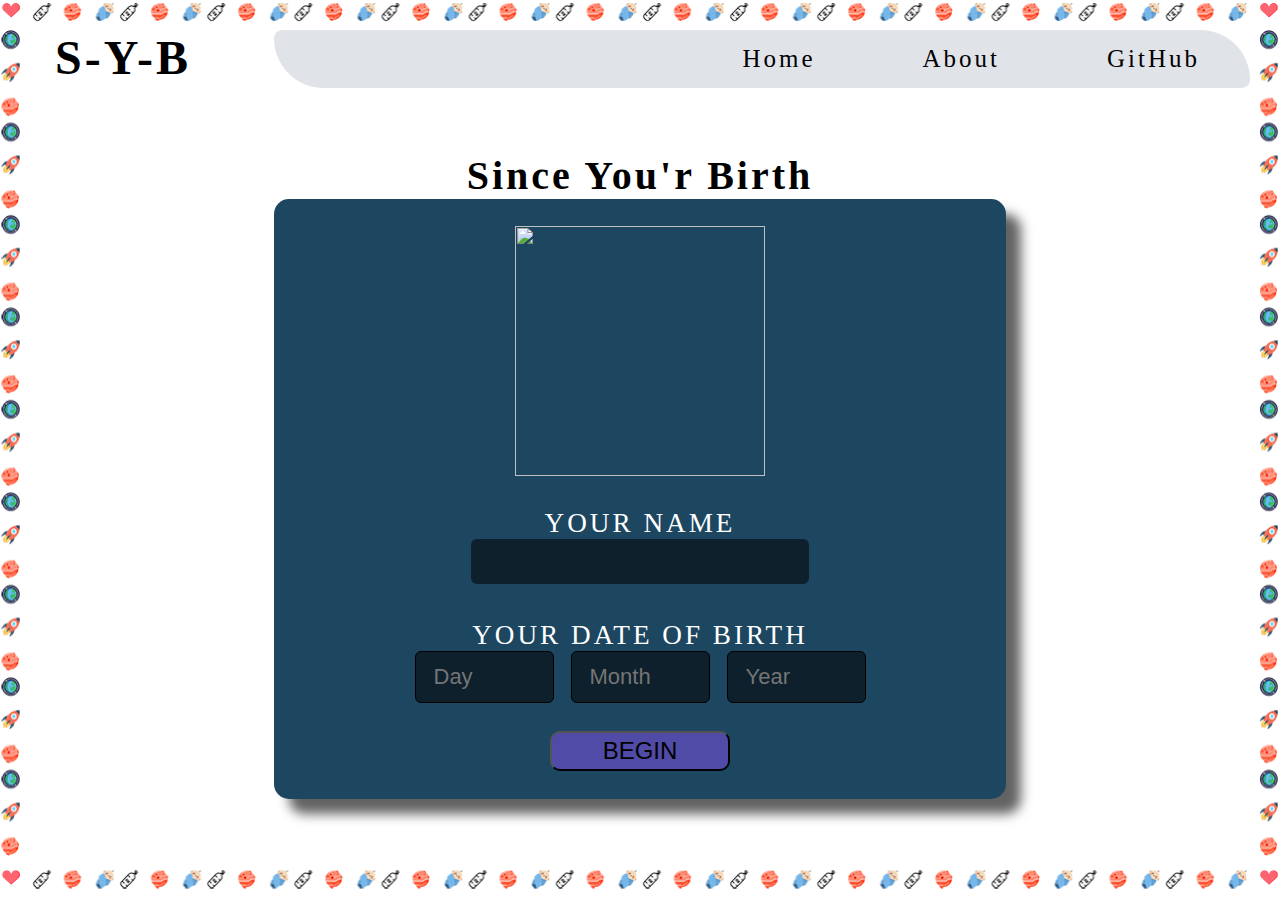
==== index.html @ 3d932462 "Initial commit" ====
<!DOCTYPE html>
<html lang="en">

<head>
    <meta charset="UTF-8">
    <meta http-equiv="X-UA-Compatible" content="IE=edge">
    <meta name="viewport" content="width=device-width, initial-scale=1.0">
    <link rel="stylesheet" href="style.css">
    <link rel="stylesheet" href="responsive.css">

    <title>Document</title>
</head>

<body>
    <div class="border">
        <div class="logo">
            <h1>S-Y-B</h1>

        </div>

        <div class="navbar">
            <nav>
                <ul>
                    <li><a href="index.html">Home</a></li>
                    <li><a href="3about.html">About</a></li>
                    <li><a href="https://github.com/anuraganand123/Group-2-Project-SinceYourBirth.git">GitHub</a></li>
                </ul>
            </nav>
        </div>

        
        <div class="container">
            <section>
                <h1>Since You'r Birth</h1>
                <div class="centerDiv">
                    <!-- Avatar Image -->
                    <div class="imgdiv">
                        <a href='https://www.freepik.com/vectors/people'>
                            <img src="" width="200" height="200" class="imgchange" id="image">
                        </a>
                    </div>
                    <!-- Input Details -->
                    <div class="details">
                        <label>YOUR NAME</label><br>
                        <input type="text" name="" id="nameid" required>
                        <br><br><br>
                        <label>YOUR DATE OF BIRTH</label><br>
                        <!-- <input type="date" name="" required> -->
                        <input autocomplete="off" id="dayid" type="number" max="31" min=1 placeholder="Day"
                            class="date">
                        <input autocomplete="off" id="monthid" type="number" max="12" min=1 placeholder="Month"
                            class="date">
                        <input autocomplete="off" id="yearid" type="number" max="2100" min=1920 placeholder="Year"
                            class="date">
                    </div>
                    <!-- Button -->
                    <button type="button" onclick="myFunction()">BEGIN</button>


                </div>
            </section>
        </div>
        
    </div>

</body>
<script type="text/javascript">
    let image = document.getElementById('image');
    let images = ['img/avatar1.png', 'img/avatar2.png', 'img/avatar3.png', 'img/avatar4.png', 'img/avatar5.png', 'img/avatar6.png', 'img/avatar7.png']
    //let images = ['img/avatar0.svg', 'img/avatar1.svg', 'img/avatar2.svg', 'img/avatar3.svg', 'img/avatar4.svg', 'img/avatar5.svg', 'img/avatar6.svg', 'img/avatar7.svg', 'img/avatar8.svg', 'img/avatar9.svg', 'img/avatar10.svg']
    setInterval(function () {
        let random = Math.floor(Math.random() * 7);
        image.src = images[random];
    }, 1200);

    function myFunction() {
        var a = document.getElementById('dayid').value;
        var b = document.getElementById('monthid').value;
        var c = document.getElementById('yearid').value;
        var d = parseInt(a) + parseInt(b) + parseInt(c);
        console.log(d);
    }



</script>

</html>
---- style.css ----
*{
    margin: 0vh;
    padding: 0vh;
    
}
body{
    margin: 0vh;
    padding: 0vh;
    width: 100%;
    height: 100%;
    user-select: none;
    font-family: 'Bungee', cursive;
    font-family: 'Press Start 2P', cursive;
    letter-spacing: 3px;
    
} 
 .border{
    width: 100%;
    height: auto;
    box-sizing: border-box;
    border: 30px solid transparent;
    border-image: url("img/border1.png") 30 round;
}


 .logo{
    margin: 0px 25px;
    padding: 0px;
    position:absolute;
    font-size: 1.5rem;
    color: rgb(0, 0, 0);
  
}
/*----------------------nav baar start---------------------------------*/
.navbar{
    
    width: 80%;
    float: right;
    
}
nav{
    flex: 1px;
    text-align: right;
    border-radius: 10px 60px 10px 60px;
    background:rgba(88, 104, 129, 0.185);
}

nav ul {
    list-style-type: none;
    margin: 0;
    padding: 0px;
  }

ul li{
    display: inline-block;
    margin: 0px 20px;
    font-size: 25px;
}
nav ul li a {
    display: block;
    color: rgb(0, 0, 0);
    padding: 15px 30px;
    text-decoration: none;
    border-radius: 0px 60px 10px 60px;
    transition: background-color 1.1s ;
  }
  nav ul li a:hover{
    border-radius: 0px 60px 10px 60px;
    background-color: rgba(0, 0, 0, 0.123);
    transition: background-color 1.1s ;
    cursor: pointer;
}
  /*-------------------------nav baar end-------------------------------*/




.container{
    width: 100%;
    height: 100%;  
}

section{
    width: 100%;
    height: 86vh;
    display: flex;
    justify-content: center;
    flex-direction: column;
    align-items: center; 
}

section h1{ 
    font-size:2.5rem; 
    color: rgb(0, 0, 0);
}
.centerDiv{
    width: 60%;
    height: 600px;
    display:flex;
    border-radius: 15px;
    flex-direction: column;  
    align-items: center; 
    justify-content: space-evenly;
    background-color: rgb(29,70,97);
    box-shadow: 15px 15px 12px #0000009d;
    color: white;
    
}

.details{
    margin-top: 0px;
     text-align: center; 
     text-transform: uppercase; 
     
    }

.details label{
    font-size: 1.7rem;
}
.details input {
    padding: 8px;
    color: rgb(255, 255, 255); 
    border: none;
    border-radius: 6px;
    font-size: 25px;
    background-color: rgba(0,0,0,54%);
    }
    
    input:focus{ 
        outline:none; 
    }

.details .date{
    font-size: 22px;
    padding: 12px 18px;
    width: 101px;
    border: 1px solid #000;
    margin-left: 5px;
    margin-right: 5px;
    box-shadow: none;
    
    }


.imgdiv img {
    position:relative;
    width: 250px;
    height: 250px;
    
}

button {
  background-color: rgb(81, 75, 168);
  width: 180px;
  padding: 4px 0;
  border-radius: 10px;
  font-size: 1.5rem;
}

button a{
    color: white;
    text-decoration: none;
}

button:hover {
    cursor: pointer;
  }
---- responsive.css ----
@media only screen and (max-width : 598px){
    .centerDiv{
        width: 90%;
    }   
}

@media only screen and (max-width : 420px){
    .centerDiv{
        width: 90%;       
    }   
}

@media only screen and (max-width : 389px){
    section h1{ 
        font-size:2.1rem; 
        
    }
    .details .date{
        width: 50px;
    }
}

@media only screen and (max-width : 770px){
  
    .details .date{
        width: 70px;
    }

    .navbar{
        width:50%;
    }

    ul li{
        display: block;
        margin: 0px 20px;
        font-size: 25px;
    }
}
@media only screen and (max-width : 615px){
  
    .details .date{
        width: 50px;
    }
}
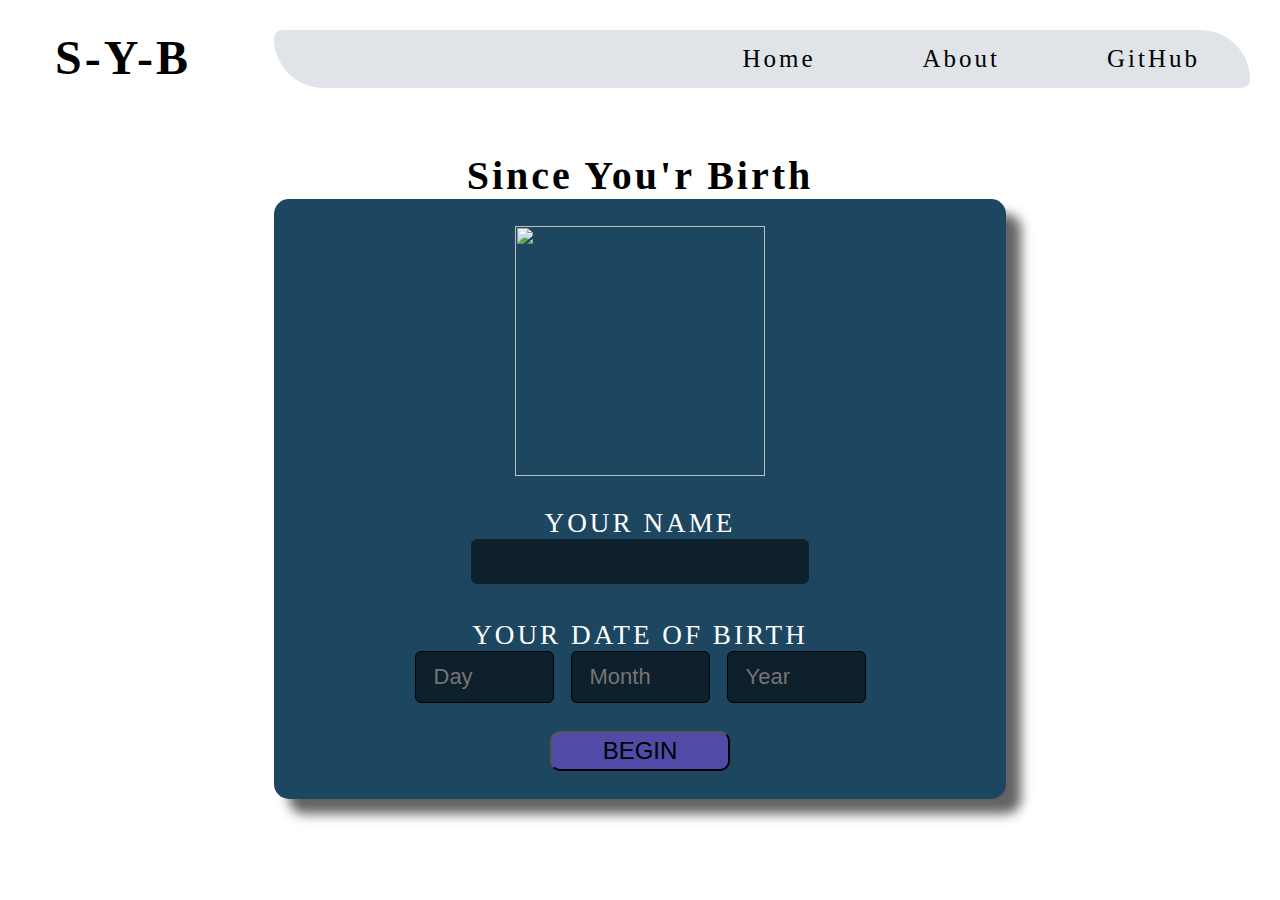
==== commit c2c5e412: "update" ====
--- a/index.html
+++ b/index.html
@@ -5,8 +5,8 @@
     <meta charset="UTF-8">
     <meta http-equiv="X-UA-Compatible" content="IE=edge">
     <meta name="viewport" content="width=device-width, initial-scale=1.0">
-    <link rel="stylesheet" href="style.css">
-    <link rel="stylesheet" href="responsive.css">
+    <link rel="stylesheet" href="css/style.css">
+    <link rel="stylesheet" href="css/responsive.css">
 
     <title>Document</title>
 </head>
@@ -81,8 +81,6 @@
         console.log(d);
     }
 
-
-
 </script>
 
 </html>--- a/css/style.css
+++ b/css/style.css
@@ -0,0 +1,167 @@
+*{
+    margin: 0vh;
+    padding: 0vh;
+    
+}
+body{
+    margin: 0vh;
+    padding: 0vh;
+    width: 100%;
+    height: 100%;
+    user-select: none;
+    font-family: 'Bungee', cursive;
+    font-family: 'Press Start 2P', cursive;
+    letter-spacing: 3px;
+    
+} 
+ .border{
+    width: 100%;
+    height: auto;
+    box-sizing: border-box;
+    border: 30px solid transparent;
+    border-image: url("border1.png") 30 round;
+}
+
+
+ .logo{
+    margin: 0px 25px;
+    padding: 0px;
+    position:absolute;
+    font-size: 1.5rem;
+    color: rgb(0, 0, 0);
+  
+}
+/*----------------------nav baar start---------------------------------*/
+.navbar{
+    
+    width: 80%;
+    float: right;
+    
+}
+nav{
+    flex: 1px;
+    text-align: right;
+    border-radius: 10px 60px 10px 60px;
+    background:rgba(88, 104, 129, 0.185);
+}
+
+nav ul {
+    list-style-type: none;
+    margin: 0;
+    padding: 0px;
+  }
+
+ul li{
+    display: inline-block;
+    margin: 0px 20px;
+    font-size: 25px;
+}
+nav ul li a {
+    display: block;
+    color: rgb(0, 0, 0);
+    padding: 15px 30px;
+    text-decoration: none;
+    border-radius: 0px 60px 10px 60px;
+    transition: background-color 1.1s ;
+  }
+  nav ul li a:hover{
+    border-radius: 0px 60px 10px 60px;
+    background-color: rgba(0, 0, 0, 0.123);
+    transition: background-color 1.1s ;
+    cursor: pointer;
+}
+  /*-------------------------nav baar end-------------------------------*/
+
+
+
+
+.container{
+    width: 100%;
+    height: 100%;  
+}
+
+section{
+    width: 100%;
+    height: 86vh;
+    display: flex;
+    justify-content: center;
+    flex-direction: column;
+    align-items: center; 
+}
+
+section h1{ 
+    font-size:2.5rem; 
+    color: rgb(0, 0, 0);
+}
+.centerDiv{
+    width: 60%;
+    height: 600px;
+    display:flex;
+    border-radius: 15px;
+    flex-direction: column;  
+    align-items: center; 
+    justify-content: space-evenly;
+    background-color: rgb(29,70,97);
+    box-shadow: 15px 15px 12px #0000009d;
+    color: white;
+    
+}
+
+.details{
+    margin-top: 0px;
+     text-align: center; 
+     text-transform: uppercase; 
+     
+    }
+
+.details label{
+    font-size: 1.7rem;
+}
+.details input {
+    padding: 8px;
+    color: rgb(255, 255, 255); 
+    border: none;
+    border-radius: 6px;
+    font-size: 25px;
+    background-color: rgba(0,0,0,54%);
+    }
+    
+    input:focus{ 
+        outline:none; 
+    }
+
+.details .date{
+    font-size: 22px;
+    padding: 12px 18px;
+    width: 101px;
+    border: 1px solid #000;
+    margin-left: 5px;
+    margin-right: 5px;
+    box-shadow: none;
+    
+    }
+
+
+.imgdiv img {
+    position:relative;
+    width: 250px;
+    height: 250px;
+    
+}
+
+button {
+  background-color: rgb(81, 75, 168);
+  width: 180px;
+  padding: 4px 0;
+  border-radius: 10px;
+  font-size: 1.5rem;
+}
+
+button a{
+    color: white;
+    text-decoration: none;
+}
+
+button:hover {
+    cursor: pointer;
+  }
--- a/css/responsive.css
+++ b/css/responsive.css
@@ -0,0 +1,44 @@
+@media only screen and (max-width : 598px){
+    .centerDiv{
+        width: 90%;
+    }   
+}
+
+@media only screen and (max-width : 420px){
+    .centerDiv{
+        width: 90%;       
+    }   
+}
+
+@media only screen and (max-width : 389px){
+    section h1{ 
+        font-size:2.1rem; 
+        
+    }
+    .details .date{
+        width: 50px;
+    }
+}
+
+@media only screen and (max-width : 770px){
+  
+    .details .date{
+        width: 70px;
+    }
+
+    .navbar{
+        width:50%;
+    }
+
+    ul li{
+        display: block;
+        margin: 0px 20px;
+        font-size: 25px;
+    }
+}
+@media only screen and (max-width : 615px){
+  
+    .details .date{
+        width: 50px;
+    }
+}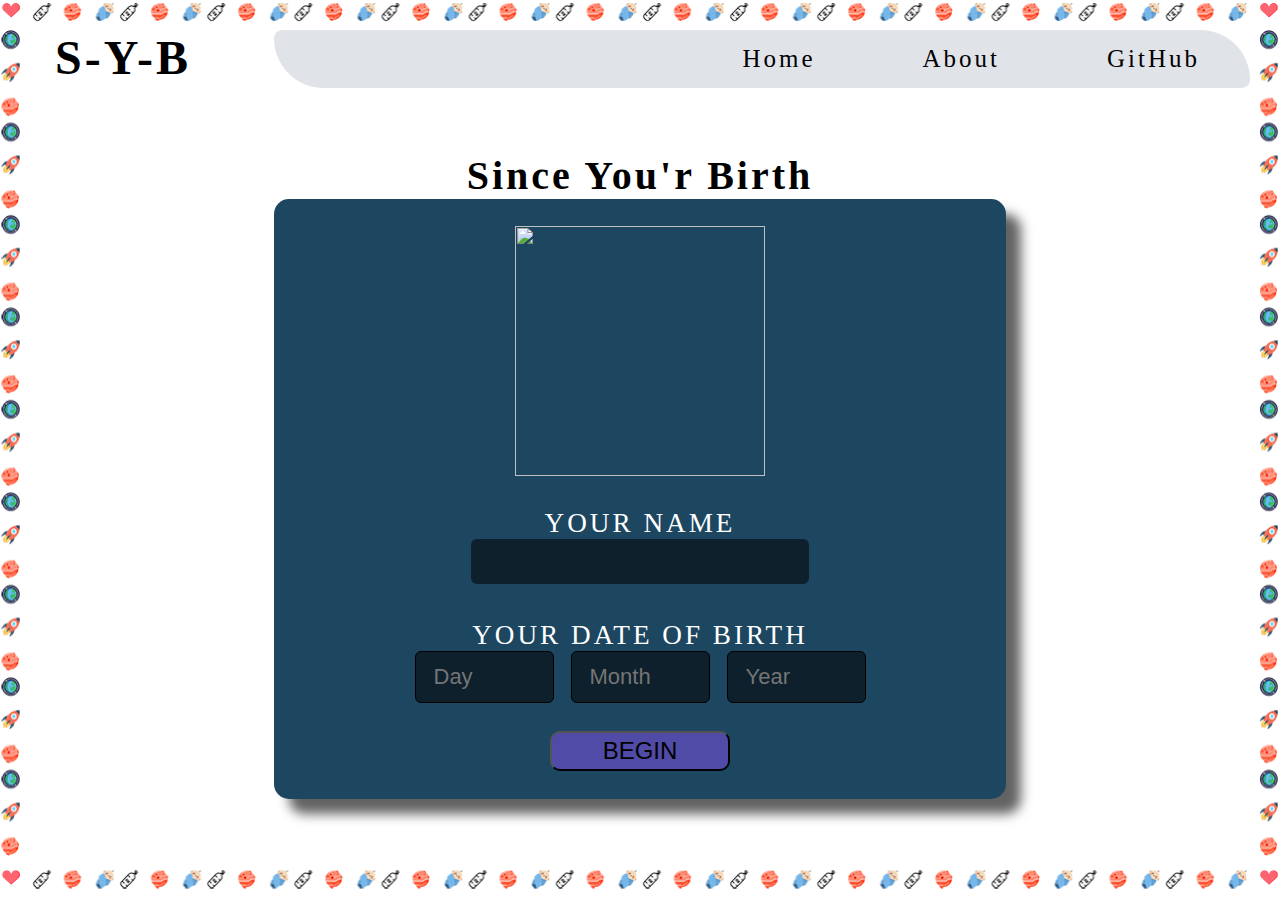
==== commit a47f1a4c: "update" ====
--- a/index.html
+++ b/index.html
@@ -5,9 +5,8 @@
     <meta charset="UTF-8">
     <meta http-equiv="X-UA-Compatible" content="IE=edge">
     <meta name="viewport" content="width=device-width, initial-scale=1.0">
-    <link rel="stylesheet" href="css/style.css">
-    <link rel="stylesheet" href="css/responsive.css">
-
+    <link rel="stylesheet" href="style.css">
+    <link rel="stylesheet" href="responsive.css">
     <title>Document</title>
 </head>
 
--- a/style.css
+++ b/style.css
@@ -0,0 +1,167 @@
+*{
+    margin: 0vh;
+    padding: 0vh;
+    
+}
+body{
+    margin: 0vh;
+    padding: 0vh;
+    width: 100%;
+    height: 100%;
+    user-select: none;
+    font-family: 'Bungee', cursive;
+    font-family: 'Press Start 2P', cursive;
+    letter-spacing: 3px;
+    
+} 
+ .border{
+    width: 100%;
+    height: auto;
+    box-sizing: border-box;
+    border: 30px solid transparent;
+    border-image: url("img/border1.png") 30 round;
+}
+
+
+ .logo{
+    margin: 0px 25px;
+    padding: 0px;
+    position:absolute;
+    font-size: 1.5rem;
+    color: rgb(0, 0, 0);
+  
+}
+/*----------------------nav baar start---------------------------------*/
+.navbar{
+    
+    width: 80%;
+    float: right;
+    
+}
+nav{
+    flex: 1px;
+    text-align: right;
+    border-radius: 10px 60px 10px 60px;
+    background:rgba(88, 104, 129, 0.185);
+}
+
+nav ul {
+    list-style-type: none;
+    margin: 0;
+    padding: 0px;
+  }
+
+ul li{
+    display: inline-block;
+    margin: 0px 20px;
+    font-size: 25px;
+}
+nav ul li a {
+    display: block;
+    color: rgb(0, 0, 0);
+    padding: 15px 30px;
+    text-decoration: none;
+    border-radius: 0px 60px 10px 60px;
+    transition: background-color 1.1s ;
+  }
+  nav ul li a:hover{
+    border-radius: 0px 60px 10px 60px;
+    background-color: rgba(0, 0, 0, 0.123);
+    transition: background-color 1.1s ;
+    cursor: pointer;
+}
+  /*-------------------------nav baar end-------------------------------*/
+
+
+
+
+.container{
+    width: 100%;
+    height: 100%;  
+}
+
+section{
+    width: 100%;
+    height: 86vh;
+    display: flex;
+    justify-content: center;
+    flex-direction: column;
+    align-items: center; 
+}
+
+section h1{ 
+    font-size:2.5rem; 
+    color: rgb(0, 0, 0);
+}
+.centerDiv{
+    width: 60%;
+    height: 600px;
+    display:flex;
+    border-radius: 15px;
+    flex-direction: column;  
+    align-items: center; 
+    justify-content: space-evenly;
+    background-color: rgb(29,70,97);
+    box-shadow: 15px 15px 12px #0000009d;
+    color: white;
+    
+}
+
+.details{
+    margin-top: 0px;
+     text-align: center; 
+     text-transform: uppercase; 
+     
+    }
+
+.details label{
+    font-size: 1.7rem;
+}
+.details input {
+    padding: 8px;
+    color: rgb(255, 255, 255); 
+    border: none;
+    border-radius: 6px;
+    font-size: 25px;
+    background-color: rgba(0,0,0,54%);
+    }
+    
+    input:focus{ 
+        outline:none; 
+    }
+
+.details .date{
+    font-size: 22px;
+    padding: 12px 18px;
+    width: 101px;
+    border: 1px solid #000;
+    margin-left: 5px;
+    margin-right: 5px;
+    box-shadow: none;
+    
+    }
+
+
+.imgdiv img {
+    position:relative;
+    width: 250px;
+    height: 250px;
+    
+}
+
+button {
+  background-color: rgb(81, 75, 168);
+  width: 180px;
+  padding: 4px 0;
+  border-radius: 10px;
+  font-size: 1.5rem;
+}
+
+button a{
+    color: white;
+    text-decoration: none;
+}
+
+button:hover {
+    cursor: pointer;
+  }
--- a/responsive.css
+++ b/responsive.css
@@ -0,0 +1,44 @@
+@media only screen and (max-width : 598px){
+    .centerDiv{
+        width: 90%;
+    }   
+}
+
+@media only screen and (max-width : 420px){
+    .centerDiv{
+        width: 90%;       
+    }   
+}
+
+@media only screen and (max-width : 389px){
+    section h1{ 
+        font-size:2.1rem; 
+        
+    }
+    .details .date{
+        width: 50px;
+    }
+}
+
+@media only screen and (max-width : 770px){
+  
+    .details .date{
+        width: 70px;
+    }
+
+    .navbar{
+        width:50%;
+    }
+
+    ul li{
+        display: block;
+        margin: 0px 20px;
+        font-size: 25px;
+    }
+}
+@media only screen and (max-width : 615px){
+  
+    .details .date{
+        width: 50px;
+    }
+}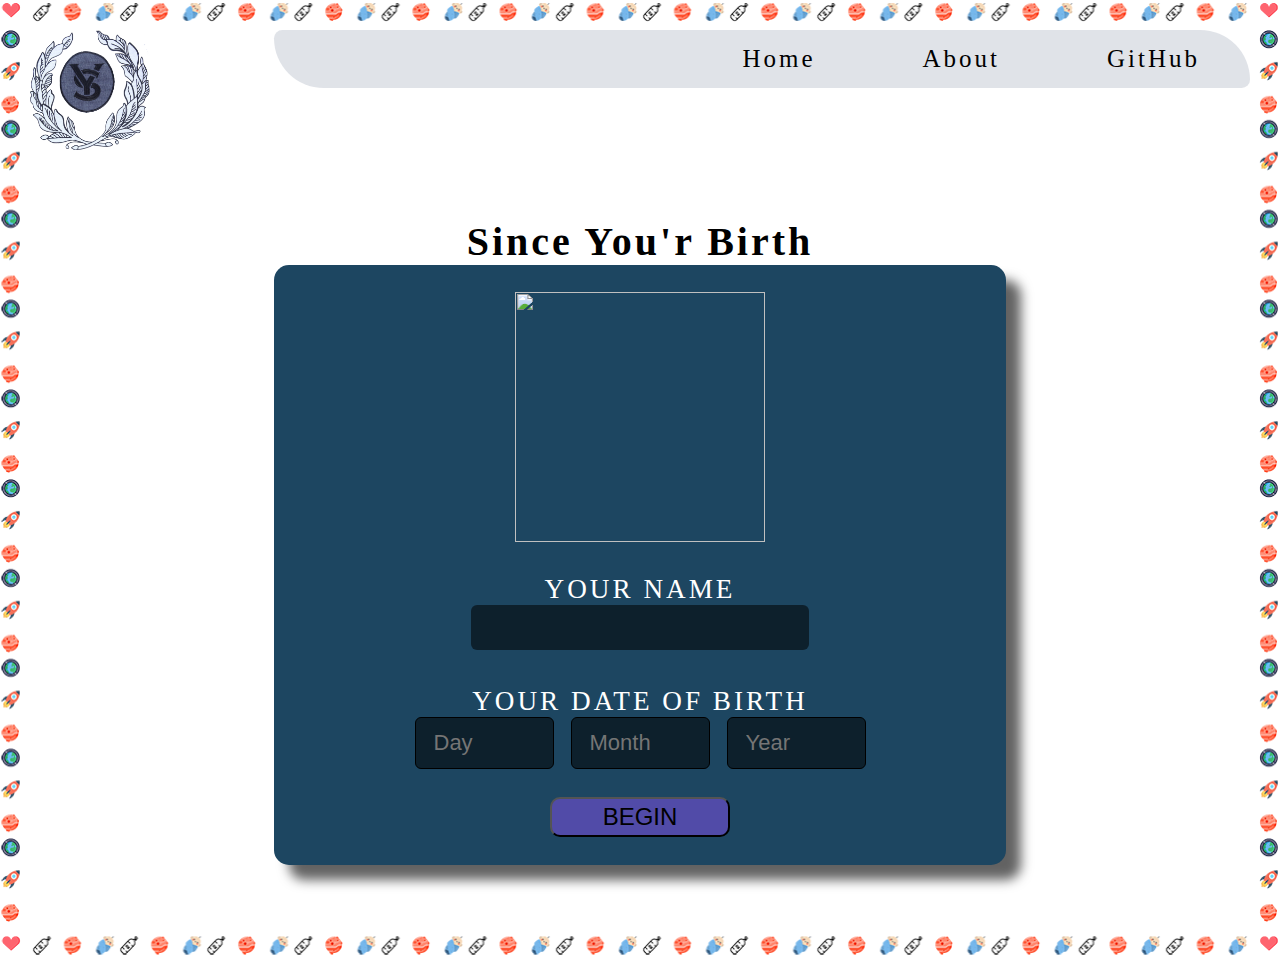
==== commit bd72d5e4: "added logo" ====
--- a/index.html
+++ b/index.html
@@ -13,7 +13,7 @@
 <body>
     <div class="border">
         <div class="logo">
-            <h1>S-Y-B</h1>
+            <img src="./img/syb-logo copy.png" alt="logo" srcset="">
 
         </div>
 
--- a/style.css
+++ b/style.css
@@ -24,12 +24,18 @@
 
 
  .logo{
-    margin: 0px 25px;
+     display: inline;
+    /* margin: 0px 25px;
     padding: 0px;
     position:absolute;
     font-size: 1.5rem;
-    color: rgb(0, 0, 0);
+    color: rgb(0, 0, 0); */
   
+}
+.logo img{
+    /* margin: 15%; */
+    width: 120px;
+    height: 120px;
 }
 /*----------------------nav baar start---------------------------------*/
 .navbar{
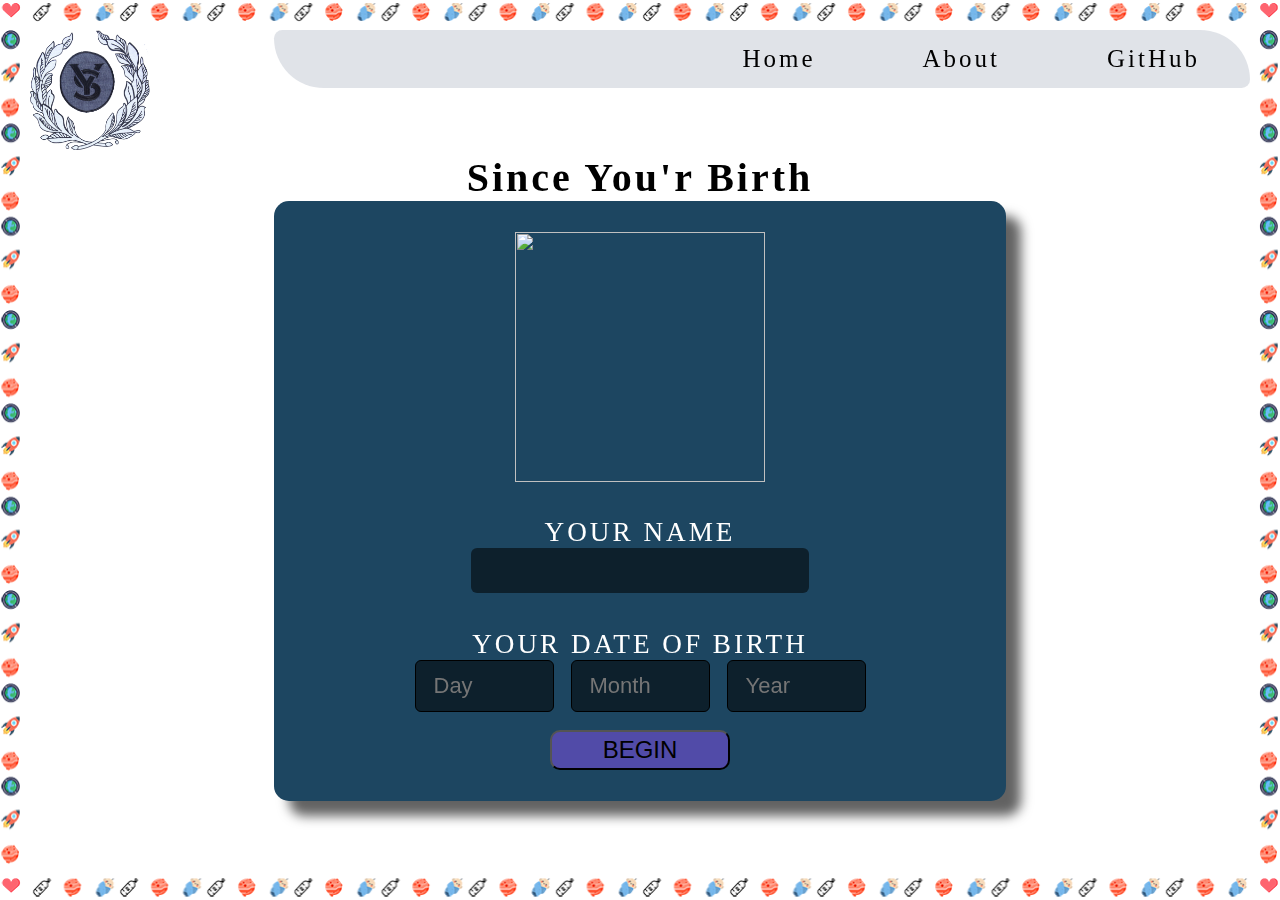
==== commit a6c8e7aa: "worked on responsiveness, and hidden border in mobile view" ====
--- a/index.html
+++ b/index.html
@@ -21,13 +21,13 @@
             <nav>
                 <ul>
                     <li><a href="index.html">Home</a></li>
-                    <li><a href="3about.html">About</a></li>
-                    <li><a href="https://github.com/anuraganand123/Group-2-Project-SinceYourBirth.git">GitHub</a></li>
+                    <li><a href="aboutus.html">About</a></li>
+                    <li><a href="https://github.com/satyam2337/NEW-Group-2-Since-Your-Birth.git">GitHub</a></li>
                 </ul>
             </nav>
         </div>
 
-        
+
         <div class="container">
             <section>
                 <h1>Since You'r Birth</h1>
@@ -40,29 +40,33 @@
                     </div>
                     <!-- Input Details -->
                     <div class="details">
-                        <label>YOUR NAME</label><br>
-                        <input type="text" name="" id="nameid" required>
-                        <br><br><br>
-                        <label>YOUR DATE OF BIRTH</label><br>
-                        <!-- <input type="date" name="" required> -->
-                        <input autocomplete="off" id="dayid" type="number" max="31" min=1 placeholder="Day"
-                            class="date">
-                        <input autocomplete="off" id="monthid" type="number" max="12" min=1 placeholder="Month"
-                            class="date">
-                        <input autocomplete="off" id="yearid" type="number" max="2100" min=1920 placeholder="Year"
-                            class="date">
+                        <form name="myForm" action="/action_page.php" onsubmit="return myFunction()" method="post">
+                            <label>YOUR NAME</label><br>
+                            <input type="text" name="fname" id="nameid" required>
+                            <br><br><br>
+                            <label>YOUR DATE OF BIRTH</label><br>
+                            <!-- <input type="date" name="" required> -->
+                            <input autocomplete="off" id="dayid" type="number" max="31" min=1 placeholder="Day"
+                                class="date">
+                            <input autocomplete="off" id="monthid" type="number" max="12" min=1 placeholder="Month"
+                                class="date">
+                            <input autocomplete="off" id="yearid" type="number" max="2100" min=1920 placeholder="Year"
+                                class="date">
+                            <br><br>
+                            <button type="button" onclick="myFunction()">BEGIN</button>
+                        </form>
                     </div>
-                    <!-- Button -->
-                    <button type="button" onclick="myFunction()">BEGIN</button>
-
-
                 </div>
             </section>
         </div>
-        
+
     </div>
 
 </body>
+
+
+
+
 <script type="text/javascript">
     let image = document.getElementById('image');
     let images = ['img/avatar1.png', 'img/avatar2.png', 'img/avatar3.png', 'img/avatar4.png', 'img/avatar5.png', 'img/avatar6.png', 'img/avatar7.png']
@@ -73,11 +77,21 @@
     }, 1200);
 
     function myFunction() {
-        var a = document.getElementById('dayid').value;
-        var b = document.getElementById('monthid').value;
-        var c = document.getElementById('yearid').value;
-        var d = parseInt(a) + parseInt(b) + parseInt(c);
-        console.log(d);
+        let name = document.forms["myForm"]["nameid"].value;
+        let day = document.forms["myForm"]["dayid"].value;
+        let month = document.forms["myForm"]["monthid"].value;
+        let year = document.forms["myForm"]["yearid"].value;
+        if (name == "") {
+            alert("Name must be filled out");
+            return false;
+        }
+        if (day == "" || month == "" || year == "") {
+            alert("Date Of Birth must be filled out");
+            return false;
+        }
+        else{
+            window.location="detail.html"
+        }
     }
 
 </script>
--- a/style.css
+++ b/style.css
@@ -15,8 +15,9 @@
     
 } 
  .border{
+    position: fixed;
     width: 100%;
-    height: auto;
+    height: 100%;
     box-sizing: border-box;
     border: 30px solid transparent;
     border-image: url("img/border1.png") 30 round;
@@ -88,7 +89,7 @@
 
 section{
     width: 100%;
-    height: 86vh;
+    height: auto;
     display: flex;
     justify-content: center;
     flex-direction: column;
--- a/responsive.css
+++ b/responsive.css
@@ -36,9 +36,36 @@
         font-size: 25px;
     }
 }
-@media only screen and (max-width : 615px){
+@media only screen and (max-width : 653px){
   
     .details .date{
         width: 50px;
     }
+}
+
+@media only screen and (max-width : 375px ){
+  
+    section h1 {
+    font-size: 1.5rem;
+    }
+    #nameid{
+        width:80%
+    }
+    .details .date{
+        width: 40px;
+    }
+    .navbar{
+        display:none;
+    }
+    .imgdiv img {
+        width: 200px;
+        height: 200px;
+        
+    }
+}
+@media only screen and (max-width : 1024px){
+.border{
+    position: relative;
+    border-image: url("*") 30 round;
+}
 }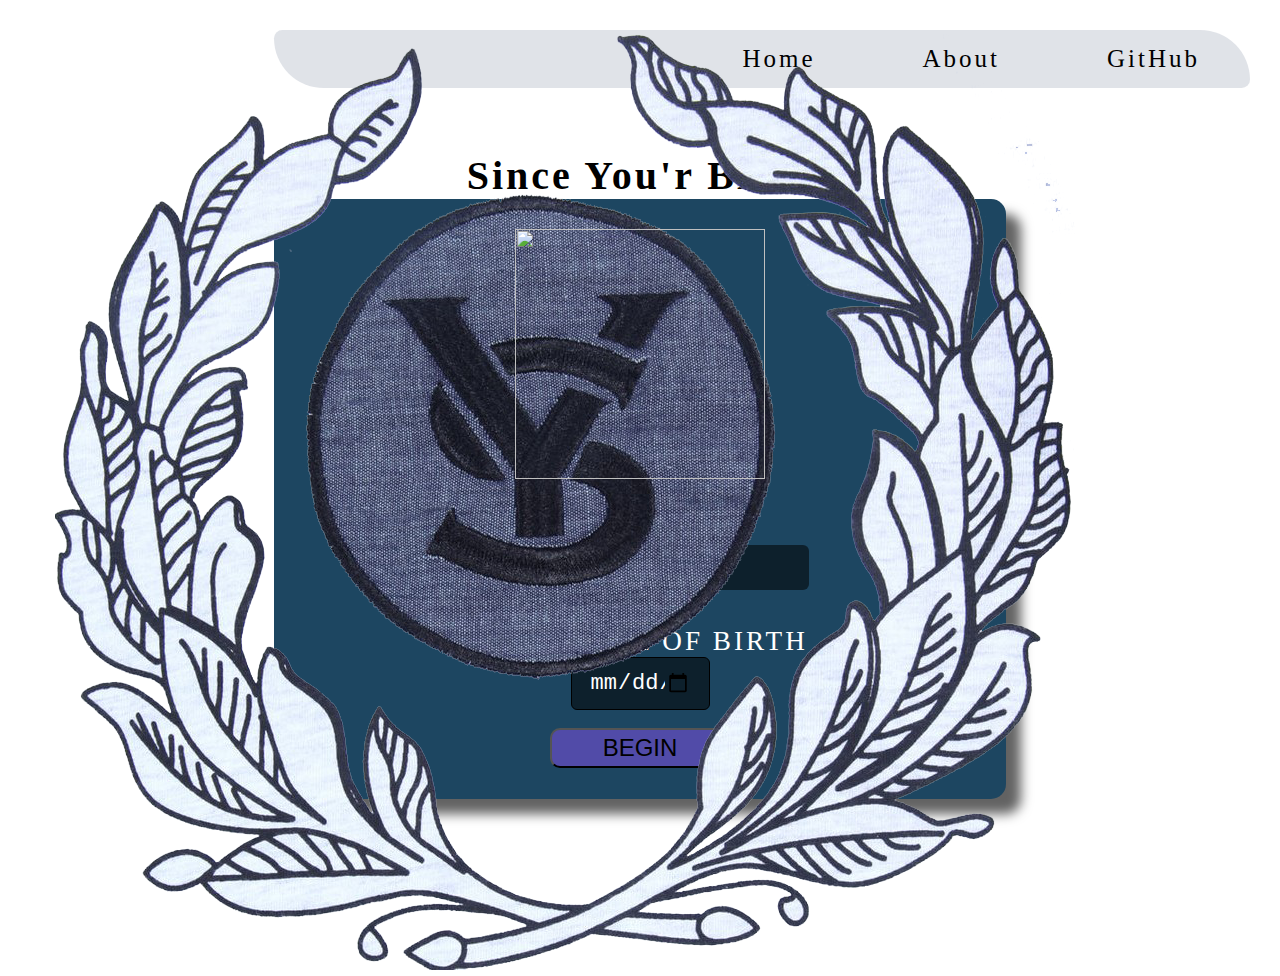
==== commit 1bd121e0: "udated favicon" ====
--- a/index.html
+++ b/index.html
@@ -1,99 +1,76 @@
 <!DOCTYPE html>
 <html lang="en">
+  <head>
+    <meta charset="UTF-8" />
+    <meta http-equiv="X-UA-Compatible" content="IE=edge" />
+    <meta name="viewport" content="width=device-width, initial-scale=1.0" />
+    <link rel="stylesheet" href="css/style.css" />
+    <link rel="stylesheet" href="css/responsive.css" />
+    <title>SinceYourBirth</title>
+    <link rel="icon" href="./img/syb_icon.png" type="image/x-icon">
+  </head>
 
-<head>
-    <meta charset="UTF-8">
-    <meta http-equiv="X-UA-Compatible" content="IE=edge">
-    <meta name="viewport" content="width=device-width, initial-scale=1.0">
-    <link rel="stylesheet" href="style.css">
-    <link rel="stylesheet" href="responsive.css">
-    <title>Document</title>
-</head>
+  <body>
+    <div class="border">
+      <div class="logo">
+        <img src="./img/syb-logo copy.png" alt="logo" srcset="" />
+      </div>
 
-<body>
-    <div class="border">
-        <div class="logo">
-            <img src="./img/syb-logo copy.png" alt="logo" srcset="">
+      <div class="navbar">
+        <nav>
+          <ul>
+            <li><a href="index.html">Home</a></li>
+            <li><a href="aboutus.html">About</a></li>
+            <li>
+              <a
+                href="https://github.com/satyam2337/NEW-Group-2-Since-Your-Birth.git"
+                >GitHub</a
+              >
+            </li>
+          </ul>
+        </nav>
+      </div>
 
-        </div>
+      <div class="container">
+        <section>
+          <h1>Since You'r Birth</h1>
+          <div class="centerDiv">
+            <!-- Avatar Image -->
+            <div class="imgdiv">
+              <a href="https://www.freepik.com/vectors/people">
+                <img
+                  src=""
+                  width="200"
+                  height="200"
+                  class="imgchange"
+                  id="image"
+                />
+              </a>
+            </div>
+            <!-- Input Details -->
+            <div class="details">
+              <form name="myForm" action="index.html" method="GET">
+                <label>YOUR NAME</label><br />
+                <input type="text" name="fname" id="nameid" required />
+                <br /><br /><br />
+                <label>YOUR DATE OF BIRTH</label><br />
+                <!-- <input type="date" name="" required> -->
+                <input type="date" class="date" id="main_date" required />
 
-        <div class="navbar">
-            <nav>
-                <ul>
-                    <li><a href="index.html">Home</a></li>
-                    <li><a href="aboutus.html">About</a></li>
-                    <li><a href="https://github.com/satyam2337/NEW-Group-2-Since-Your-Birth.git">GitHub</a></li>
-                </ul>
-            </nav>
-        </div>
-
-
-        <div class="container">
-            <section>
-                <h1>Since You'r Birth</h1>
-                <div class="centerDiv">
-                    <!-- Avatar Image -->
-                    <div class="imgdiv">
-                        <a href='https://www.freepik.com/vectors/people'>
-                            <img src="" width="200" height="200" class="imgchange" id="image">
-                        </a>
-                    </div>
-                    <!-- Input Details -->
-                    <div class="details">
-                        <form name="myForm" action="/action_page.php" onsubmit="return myFunction()" method="post">
-                            <label>YOUR NAME</label><br>
-                            <input type="text" name="fname" id="nameid" required>
-                            <br><br><br>
-                            <label>YOUR DATE OF BIRTH</label><br>
-                            <!-- <input type="date" name="" required> -->
-                            <input autocomplete="off" id="dayid" type="number" max="31" min=1 placeholder="Day"
-                                class="date">
-                            <input autocomplete="off" id="monthid" type="number" max="12" min=1 placeholder="Month"
-                                class="date">
-                            <input autocomplete="off" id="yearid" type="number" max="2100" min=1920 placeholder="Year"
-                                class="date">
-                            <br><br>
-                            <button type="button" onclick="myFunction()">BEGIN</button>
-                        </form>
-                    </div>
-                </div>
-            </section>
-        </div>
-
+                <br /><br />
+                <button type="button" id="begin-btn" onclick="myFunction()">
+                  BEGIN
+                </button>
+              </form>
+            </div>
+          </div>
+        </section>
+      </div>
     </div>
-
-</body>
-
-
-
-
-<script type="text/javascript">
-    let image = document.getElementById('image');
-    let images = ['img/avatar1.png', 'img/avatar2.png', 'img/avatar3.png', 'img/avatar4.png', 'img/avatar5.png', 'img/avatar6.png', 'img/avatar7.png']
-    //let images = ['img/avatar0.svg', 'img/avatar1.svg', 'img/avatar2.svg', 'img/avatar3.svg', 'img/avatar4.svg', 'img/avatar5.svg', 'img/avatar6.svg', 'img/avatar7.svg', 'img/avatar8.svg', 'img/avatar9.svg', 'img/avatar10.svg']
-    setInterval(function () {
-        let random = Math.floor(Math.random() * 7);
-        image.src = images[random];
-    }, 1200);
-
-    function myFunction() {
-        let name = document.forms["myForm"]["nameid"].value;
-        let day = document.forms["myForm"]["dayid"].value;
-        let month = document.forms["myForm"]["monthid"].value;
-        let year = document.forms["myForm"]["yearid"].value;
-        if (name == "") {
-            alert("Name must be filled out");
-            return false;
-        }
-        if (day == "" || month == "" || year == "") {
-            alert("Date Of Birth must be filled out");
-            return false;
-        }
-        else{
-            window.location="detail.html"
-        }
-    }
-
-</script>
-
-</html>+    <script
+      language="javascript"
+      type="text/javascript"
+      src="./javascript/index.js"
+    ></script>
+  </body>
+</html>
--- a/css/style.css
+++ b/css/style.css
@@ -0,0 +1,167 @@
+*{
+    margin: 0vh;
+    padding: 0vh;
+    
+}
+body{
+    margin: 0vh;
+    padding: 0vh;
+    width: 100%;
+    height: 100%;
+    user-select: none;
+    font-family: 'Bungee', cursive;
+    font-family: 'Press Start 2P', cursive;
+    letter-spacing: 3px;
+    
+} 
+ .border{
+    width: 100%;
+    height: auto;
+    box-sizing: border-box;
+    border: 30px solid transparent;
+    border-image: url("border1.png") 30 round;
+}
+
+
+ .logo{
+    margin: 0px 25px;
+    padding: 0px;
+    position:absolute;
+    font-size: 1.5rem;
+    color: rgb(0, 0, 0);
+  
+}
+/*----------------------nav baar start---------------------------------*/
+.navbar{
+    
+    width: 80%;
+    float: right;
+    
+}
+nav{
+    flex: 1px;
+    text-align: right;
+    border-radius: 10px 60px 10px 60px;
+    background:rgba(88, 104, 129, 0.185);
+}
+
+nav ul {
+    list-style-type: none;
+    margin: 0;
+    padding: 0px;
+  }
+
+ul li{
+    display: inline-block;
+    margin: 0px 20px;
+    font-size: 25px;
+}
+nav ul li a {
+    display: block;
+    color: rgb(0, 0, 0);
+    padding: 15px 30px;
+    text-decoration: none;
+    border-radius: 0px 60px 10px 60px;
+    transition: background-color 1.1s ;
+  }
+  nav ul li a:hover{
+    border-radius: 0px 60px 10px 60px;
+    background-color: rgba(0, 0, 0, 0.123);
+    transition: background-color 1.1s ;
+    cursor: pointer;
+}
+  /*-------------------------nav baar end-------------------------------*/
+
+
+
+
+.container{
+    width: 100%;
+    height: 100%;  
+}
+
+section{
+    width: 100%;
+    height: 86vh;
+    display: flex;
+    justify-content: center;
+    flex-direction: column;
+    align-items: center; 
+}
+
+section h1{ 
+    font-size:2.5rem; 
+    color: rgb(0, 0, 0);
+}
+.centerDiv{
+    width: 60%;
+    height: 600px;
+    display:flex;
+    border-radius: 15px;
+    flex-direction: column;  
+    align-items: center; 
+    justify-content: space-evenly;
+    background-color: rgb(29,70,97);
+    box-shadow: 15px 15px 12px #0000009d;
+    color: white;
+    
+}
+
+.details{
+    margin-top: 0px;
+     text-align: center; 
+     text-transform: uppercase; 
+     
+    }
+
+.details label{
+    font-size: 1.7rem;
+}
+.details input {
+    padding: 8px;
+    color: rgb(255, 255, 255); 
+    border: none;
+    border-radius: 6px;
+    font-size: 25px;
+    background-color: rgba(0,0,0,54%);
+    }
+    
+    input:focus{ 
+        outline:none; 
+    }
+
+.details .date{
+    font-size: 22px;
+    padding: 12px 18px;
+    width: 101px;
+    border: 1px solid #000;
+    margin-left: 5px;
+    margin-right: 5px;
+    box-shadow: none;
+    
+    }
+
+
+.imgdiv img {
+    position:relative;
+    width: 250px;
+    height: 250px;
+    
+}
+
+button {
+  background-color: rgb(81, 75, 168);
+  width: 180px;
+  padding: 4px 0;
+  border-radius: 10px;
+  font-size: 1.5rem;
+}
+
+button a{
+    color: white;
+    text-decoration: none;
+}
+
+button:hover {
+    cursor: pointer;
+  }
--- a/css/responsive.css
+++ b/css/responsive.css
@@ -0,0 +1,44 @@
+@media only screen and (max-width : 598px){
+    .centerDiv{
+        width: 90%;
+    }   
+}
+
+@media only screen and (max-width : 420px){
+    .centerDiv{
+        width: 90%;       
+    }   
+}
+
+@media only screen and (max-width : 389px){
+    section h1{ 
+        font-size:2.1rem; 
+        
+    }
+    .details .date{
+        width: 50px;
+    }
+}
+
+@media only screen and (max-width : 770px){
+  
+    .details .date{
+        width: 70px;
+    }
+
+    .navbar{
+        width:50%;
+    }
+
+    ul li{
+        display: block;
+        margin: 0px 20px;
+        font-size: 25px;
+    }
+}
+@media only screen and (max-width : 615px){
+  
+    .details .date{
+        width: 50px;
+    }
+}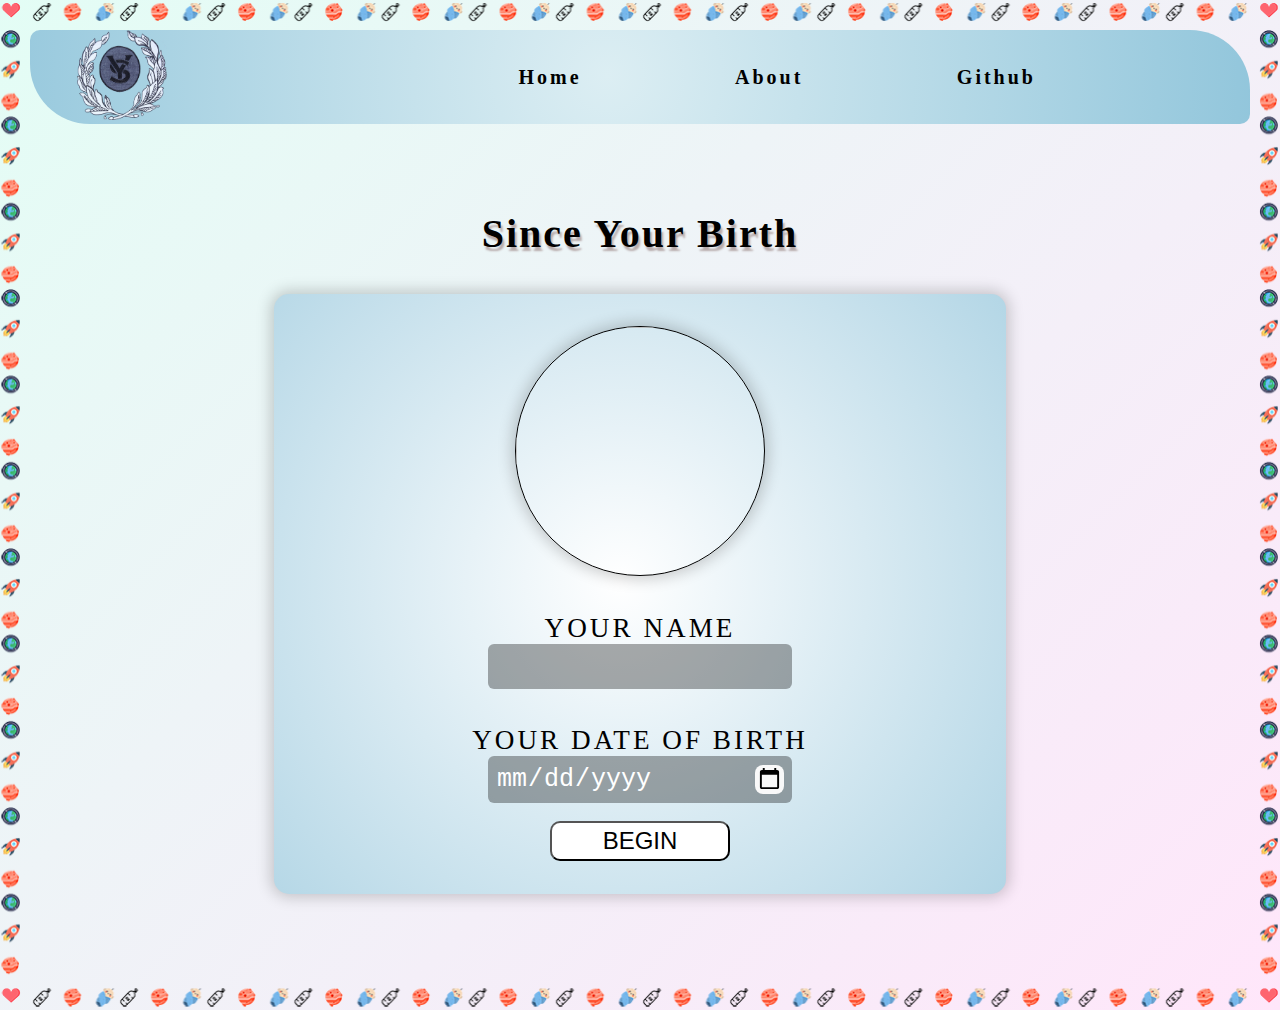
==== commit 10d7f10f: "changed nav bar" ====
--- a/index.html
+++ b/index.html
@@ -1,76 +1,88 @@
 <!DOCTYPE html>
 <html lang="en">
-  <head>
-    <meta charset="UTF-8" />
-    <meta http-equiv="X-UA-Compatible" content="IE=edge" />
-    <meta name="viewport" content="width=device-width, initial-scale=1.0" />
-    <link rel="stylesheet" href="css/style.css" />
-    <link rel="stylesheet" href="css/responsive.css" />
-    <title>SinceYourBirth</title>
-    <link rel="icon" href="./img/syb_icon.png" type="image/x-icon">
-  </head>
 
-  <body>
-    <div class="border">
+<head>
+  <meta charset="UTF-8" />
+  <meta http-equiv="X-UA-Compatible" content="IE=edge" />
+  <meta name="viewport" content="width=device-width, initial-scale=1.0" />
+  <link rel="stylesheet" href="css/style.css" />
+  <link rel="stylesheet" href="css/responsive.css" />
+  <title>SinceYourBirth</title>
+  <link rel="icon" href="./img/syb_icon.png" type="image/x-icon">
+  <link rel="stylesheet" href="./css/navbar.css">
+</head>
+
+<body style="overflow-x: auto;position: relative;">
+  <div class="border">
+    <!-- <div class="logo">
+      <img src="./img/syb-logo copy.png" alt="logo" srcset="" />
+    </div>
+
+    <div class="navbar">
+      <nav>
+        <ul>
+          <li><a href="index.html">Home</a></li>
+          <li><a href="aboutus.html">About</a></li>
+          <li><a href="https://github.com/satyam2337/NEW-Group-2-Since-Your-Birth.git">GitHub</a></li>
+        </ul>
+      </nav>
+    </div> -->
+
+    <nav>
+      <!-- <div class="logo">
+        <h4>SYB</h4>
+      </div> -->
       <div class="logo">
         <img src="./img/syb-logo copy.png" alt="logo" srcset="" />
       </div>
+      
 
-      <div class="navbar">
-        <nav>
-          <ul>
-            <li><a href="index.html">Home</a></li>
-            <li><a href="aboutus.html">About</a></li>
-            <li>
-              <a
-                href="https://github.com/satyam2337/NEW-Group-2-Since-Your-Birth.git"
-                >GitHub</a
-              >
-            </li>
-          </ul>
-        </nav>
+      <ul class="nav-links">
+        <li> <a href="index.html">Home</a></li>
+        <li> <a href="aboutus.html">About</a></li>
+        <li> <a href="https://github.com/satyam2337/NEW-Group-2-Since-Your-Birth.git">Github</a></li>
+      </ul>
+      <div class="burger">
+        <div class="line1"></div>
+        <div class="line2"></div>
+        <div class="line3"></div>
       </div>
+    </nav>
 
-      <div class="container">
-        <section>
-          <h1>Since You'r Birth</h1>
-          <div class="centerDiv">
-            <!-- Avatar Image -->
-            <div class="imgdiv">
-              <a href="https://www.freepik.com/vectors/people">
-                <img
-                  src=""
-                  width="200"
-                  height="200"
-                  class="imgchange"
-                  id="image"
-                />
-              </a>
-            </div>
-            <!-- Input Details -->
-            <div class="details">
-              <form name="myForm" action="index.html" method="GET">
-                <label>YOUR NAME</label><br />
-                <input type="text" name="fname" id="nameid" required />
-                <br /><br /><br />
-                <label>YOUR DATE OF BIRTH</label><br />
-                <!-- <input type="date" name="" required> -->
-                <input type="date" class="date" id="main_date" required />
+    <!-- ---------------------------------------------------------- -->
 
-                <br /><br />
-                <button type="button" id="begin-btn" onclick="myFunction()">
-                  BEGIN
-                </button>
-              </form>
-            </div>
+    <div class="container">
+      <section>
+        <h1>Since Your Birth</h1>
+        <div class="centerDiv">
+          <!-- Avatar Image -->
+          <div class="imgdiv">
+            <a href="https://www.freepik.com/vectors/people">
+              <img src="" width="200" height="200" class="imgchange" id="image" />
+            </a>
           </div>
-        </section>
-      </div>
+          <!-- Input Details -->
+          <div class="details">
+            <form name="myForm" action="index.html" method="GET">
+              <label>YOUR NAME</label><br />
+              <input type="text" name="fname" id="nameid" required />
+              <br /><br /><br />
+              <label>YOUR DATE OF BIRTH</label><br />
+              <!-- <input type="date" name="" required> -->
+              <input type="date" class="date" id="main_date" required />
+
+              <br /><br />
+              <button type="button" id="begin-btn" onclick="myFunction()">
+                BEGIN
+              </button>
+            </form>
+          </div>
+        </div>
+      </section>
     </div>
-    <script
-      language="javascript"
-      type="text/javascript"
-      src="./javascript/index.js"
-    ></script>
-  </body>
-</html>
+  </div>
+  <script src="./javascript/navbar.js"></script>
+  <script language="javascript" type="text/javascript" src="./javascript/index.js"></script>
+</body>
+
+</html>--- a/css/style.css
+++ b/css/style.css
@@ -1,6 +1,7 @@
 *{
-    margin: 0vh;
-    padding: 0vh;
+    margin: 0px;
+    padding: 0px;
+    box-sizing: border-box;
     
 }
 body{
@@ -12,26 +13,28 @@
     font-family: 'Bungee', cursive;
     font-family: 'Press Start 2P', cursive;
     letter-spacing: 3px;
+    background-image: linear-gradient(-225deg, #E3FDF5 0%, #FFE6FA 100%);
     
 } 
- .border{
+.border {
     width: 100%;
-    height: auto;
+    height: 100%;
+    position: relative;
     box-sizing: border-box;
     border: 30px solid transparent;
-    border-image: url("border1.png") 30 round;
+    border-image: url("../img/border1.png") 30 round;
 }
 
-
  .logo{
-    margin: 0px 25px;
-    padding: 0px;
-    position:absolute;
-    font-size: 1.5rem;
-    color: rgb(0, 0, 0);
-  
+     display: inline;
+}
+.logo img{
+    margin: auto;
+    width: 120px;
+    height: 120px;
 }
 /*----------------------nav baar start---------------------------------*/
+
 .navbar{
     
     width: 80%;
@@ -63,26 +66,27 @@
     text-decoration: none;
     border-radius: 0px 60px 10px 60px;
     transition: background-color 1.1s ;
-  }
+    }
   nav ul li a:hover{
     border-radius: 0px 60px 10px 60px;
     background-color: rgba(0, 0, 0, 0.123);
     transition: background-color 1.1s ;
     cursor: pointer;
 }
-  /*-------------------------nav baar end-------------------------------*/
 
-
+/* ----------------------------------------- */
 
 
 .container{
+    margin: auto;
+    padding: 50px 0px;
     width: 100%;
     height: 100%;  
 }
 
 section{
     width: 100%;
-    height: 86vh;
+    height: auto;
     display: flex;
     justify-content: center;
     flex-direction: column;
@@ -90,10 +94,14 @@
 }
 
 section h1{ 
+    text-align: center;
     font-size:2.5rem; 
     color: rgb(0, 0, 0);
+    text-shadow: 2px 4px 2px rgb(184, 172, 172);
+    letter-spacing: 2px;
 }
 .centerDiv{
+    margin: 3% 0%;
     width: 60%;
     height: 600px;
     display:flex;
@@ -101,56 +109,68 @@
     flex-direction: column;  
     align-items: center; 
     justify-content: space-evenly;
-    background-color: rgb(29,70,97);
-    box-shadow: 15px 15px 12px #0000009d;
+    background-color: rgb(23,118,154);
+    /* border: 1px solid black; */
+    /* box-shadow: 15px 15px 12px #0000009d; */
+    box-shadow: 0px 0px 15px 3px rgba(0, 0, 0, 0.2);
     color: white;
-    
+    /* background-image: linear-gradient(-225deg, hsl(153, 43%, 76%) 0%, #4dbfe2 100%); */
+    background-image: radial-gradient( circle 827px at 47.3% 48%,  rgba(255,255,255,1) 0%, rgba(138,192,216,1) 90% );
 }
 
 .details{
     margin-top: 0px;
      text-align: center; 
      text-transform: uppercase; 
-     
-    }
+     }
 
 .details label{
     font-size: 1.7rem;
+    color: black;
 }
 .details input {
     padding: 8px;
+    width: 90%;
     color: rgb(255, 255, 255); 
     border: none;
     border-radius: 6px;
     font-size: 25px;
-    background-color: rgba(0,0,0,54%);
+    background-color: rgba(0, 0, 0, 33%);
     }
-    
+
     input:focus{ 
         outline:none; 
     }
 
-.details .date{
+
+input[type="date"][type="text"]{
+    
     font-size: 22px;
     padding: 12px 18px;
-    width: 101px;
+    width: 90%;
     border: 1px solid #000;
-    margin-left: 5px;
-    margin-right: 5px;
     box-shadow: none;
-    
-    }
-
+}
+::-webkit-calendar-picker-indicator{
+    background-color:rgb(249 249 249);
+    border-radius:8px;
+}
+/* ------------------------------------------------------------------------------------- */
 
 .imgdiv img {
-    position:relative;
+    /* position:relative; */
     width: 250px;
     height: 250px;
+    border: 1px solid black;
+    border-radius: 50%;
+    /* background-color: #71ab98; */
+    box-shadow: 0px 0px 15px 3px rgba(0, 0, 0, 0.2);
     
 }
 
 button {
-  background-color: rgb(81, 75, 168);
+  background-color: rgb(255, 255, 255);
+  color: rgb(0, 0, 0);
   width: 180px;
   padding: 4px 0;
   border-radius: 10px;
@@ -158,10 +178,10 @@
 }
 
 button a{
-    color: white;
     text-decoration: none;
 }
 
 button:hover {
     cursor: pointer;
+    background-color: rgba(255, 255, 255, 0.801);
   }
--- a/css/responsive.css
+++ b/css/responsive.css
@@ -1,44 +1,102 @@
-@media only screen and (max-width : 598px){
-    .centerDiv{
-        width: 90%;
-    }   
-}
+/* --------------------------------------input details Quetty--------------------------------- */
 
-@media only screen and (max-width : 420px){
-    .centerDiv{
-        width: 90%;       
-    }   
-}
-
-@media only screen and (max-width : 389px){
-    section h1{ 
-        font-size:2.1rem; 
-        
+@media only screen and (max-width: 290px) {
+   
+    .imgdiv img {
+        width: 180px;
+        height: 180px;
     }
-    .details .date{
-        width: 50px;
+    #main_date {
+        width: 65%;
+    }
+    #nameid {
+        width: 65%;
+    }
+    section h1 {
+        font-size: 1.2rem;
+    }
+    .centerDiv label {
+        text-align: center;
+        font-size: 1.3rem
     }
 }
 
-@media only screen and (max-width : 770px){
-  
-    .details .date{
-        width: 70px;
+@media only screen and (max-width: 363px) {
+.imgdiv img{
+    width: 190px;
+    height: 190px;
+}
+
+}
+
+/* --------------------------------------input details Quetty end--------------------------------- */
+
+/* ----------------------------nav baar querry-------------------------------------------- */
+
+@media only screen and (max-width: 760px) {
+    table td {
+        display: contents;
     }
+    
+}
 
-    .navbar{
-        width:50%;
+@media only screen and (max-width: 784px) {
+    .container {
+        width: 100%;
     }
-
-    ul li{
+    .navbar {
+        width: 100%;
+        float: none;
+    }
+    nav {
+        text-align: center;
+        /* border-radius: 10px 10px 10px 10px; */
+    }
+    ul li {
         display: block;
-        margin: 0px 20px;
+        margin: 0px 0px;
         font-size: 25px;
+        padding: 10px 0px;
+    }
+    nav ul li a {
+        border-radius: 10px 10px 10px 10px;
+        transition: background-color 1.1s;
+    }
+    nav ul li a:hover {
+        border-radius: 10px 10px 10px 10px;
+        background-color: rgba(0, 0, 0, 0.123);
+        transition: background-color 1.1s;
+        cursor: pointer;
+    }
+    .logo img {
+        margin: auto;
+        display: flex;
+    }
+    .border {
+        /* border: 5px solid transparent; */
+        border: 0px;
+        border-image: none;
+    }
+    .centerDiv {
+        width: 85%;
     }
 }
-@media only screen and (max-width : 615px){
-  
-    .details .date{
-        width: 50px;
+
+@media only screen and (max-width: 945px) {
+    table {
+        margin: auto;
+        padding: 50px 0px;
+        text-align: center;
+        border-spacing: 10px 50px;
     }
-}+    .centerDiv {
+        width: auto;
+    }
+    table h2{
+        
+            width: auto;
+        
+    }
+}
+
+/* ----------------------------nav baar querry end-------------------------------------------- */--- a/css/navbar.css
+++ b/css/navbar.css
@@ -0,0 +1,186 @@
+
+/*----------------------nav baar start---------------------------------*/
+
+*{
+    margin: 0px;
+    padding: 0px;
+    box-sizing: border-box;
+    
+}
+nav{
+    display: flex;
+    justify-content: space-around;
+    align-items: center;
+    color: #000;
+    min-height: 8vh;
+    background-color: #DCD9D4;
+    background-image: radial-gradient( circle 827px at 47.3% 48%, rgb(220, 238, 243) 0%, rgb(135, 192, 216) 90% );
+    margin-bottom: 4vh;
+}
+
+.about-page{
+    background-image: linear-gradient(to top, lightgrey 0%, lightgrey 1%, #e0e0e0 26%, #efefef 48%, #d9d9d9 75%, #bcbcbc 100%) !important;
+}
+
+.main-page{
+    background-image: linear-gradient(to top, #c1dfc4 0%, #deecdd 100%) !important;
+}
+
+/* .logo{
+    color: rgb(0, 0, 0);
+    text-transform: uppercase;
+    letter-spacing: 5px;
+    font-size: 20px;
+} */
+.logo{
+    display: inline;
+}
+.logo img{
+   margin-left: -120px;
+   width: 10vh;
+   height: 10vh !important;
+       
+}
+
+
+.nav-links{
+    display: flex;
+    justify-content: space-around;
+    width: 55%;
+}
+
+.nav-links li{
+    list-style-type: none;
+}
+.nav-links a{
+    color:rgb(0, 0, 0);
+    text-decoration: none;
+    letter-spacing: 3px;
+    font-weight: bold;
+    font-size: 20px;
+
+}
+
+.burger{
+    display: none;
+    cursor: pointer;
+}
+.burger div{
+    width: 25px;
+    height: 3px;
+    background-color:gray;
+    margin: 5px;
+    transition: all 0.3s ease;
+}
+
+@media screen and (max-width:1024px) {
+
+    .nav-links{
+        width: 60%;
+        
+    }
+}
+@media screen and (max-width:850px) {
+
+        .logo img{
+            margin-left: 20px;
+        }
+   
+}
+@media screen and (max-width:768px) {
+
+    html{
+        overflow-x: hidden;
+    }
+    body{
+        overflow-x:hidden !important;
+        /* position:relative !important */
+    }
+
+    .nav-links{
+        position:absolute;
+        right:0px;
+        height:60vh;
+        top: 8vh;
+        background-image: radial-gradient( circle 827px at 47.3% 48%, rgb(220, 238, 243) 0%, rgb(135, 192, 216) 90% );
+        display: flex;
+        flex-direction: column;
+        align-items: center;
+        width: 50%;
+        transform: translateX(100%);
+
+    }
+
+    .nav-links li{
+        opacity: 0;
+    }
+    
+    .nav-links a{
+        color: #000;
+    }
+
+    .burger{
+        display: block;
+    }
+
+    nav{
+        justify-content:space-between;
+    }
+    nav .burger{
+        margin-right: 30px;
+    }
+
+    /* .logo{
+        margin-left: 50px;
+    } */
+    
+    .logo{
+         display: inline;
+}
+    .logo img{
+        margin: auto;
+        width: 8vh;
+        height: 8vh !important;
+            
+    }
+
+    .nav-active{
+        transform: translateX(0%);
+        z-index: 1;
+        transition: transform 0.3s ease-in;
+        
+    }
+
+    .logo img{
+        margin: auto;
+        width: 70px;
+        height: 70px;
+        margin-left: 40px;
+         
+     }
+
+
+}
+
+@keyframes navLinkFade{
+    from{
+        opacity: 0;
+        transform: translateX(50px);
+    }
+    to{
+        opacity: 1;
+        transform: translateX(0px);
+    }
+
+}
+.toggle .line1{
+    transform: rotate(-45deg) translate(-5px,6px);
+}
+
+.toggle .line2{
+    opacity: 0;
+}
+
+.toggle .line3{
+    transform: rotate(45deg) translate(-5px,-6px);
+}
